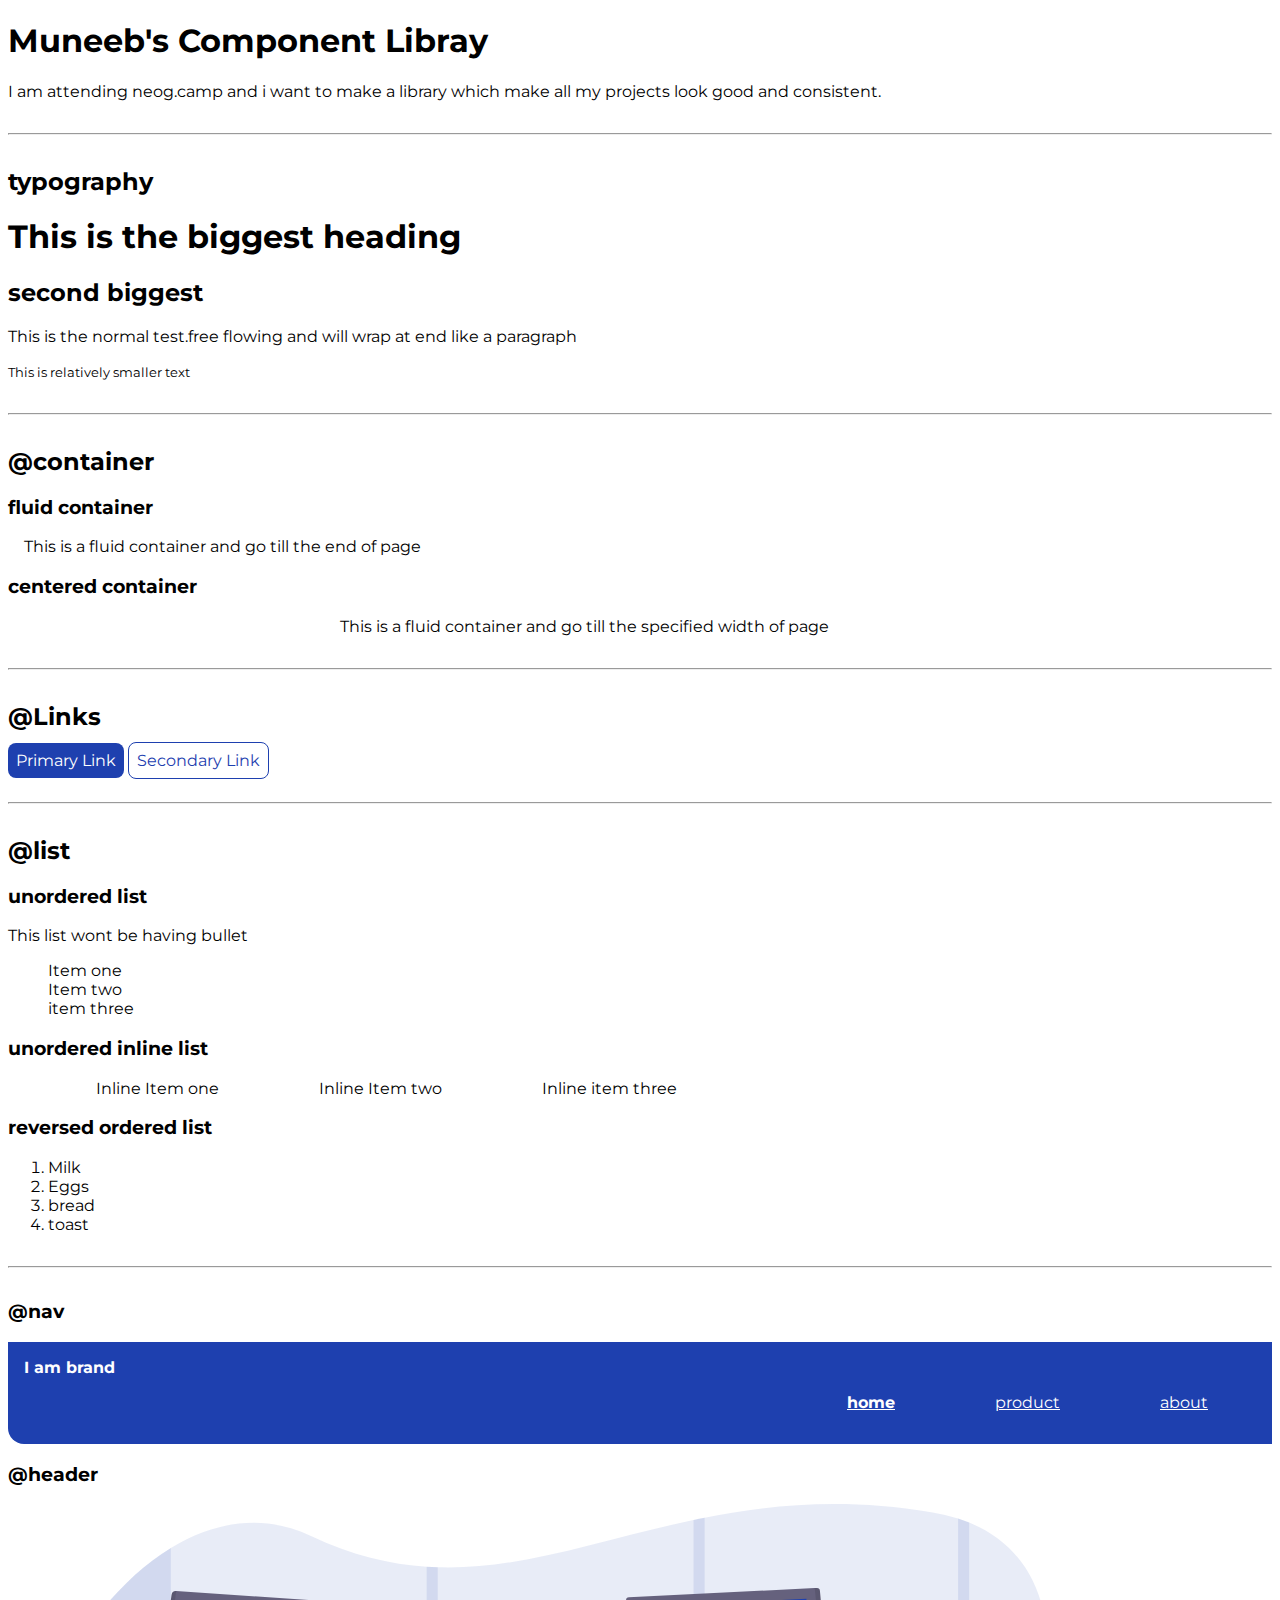
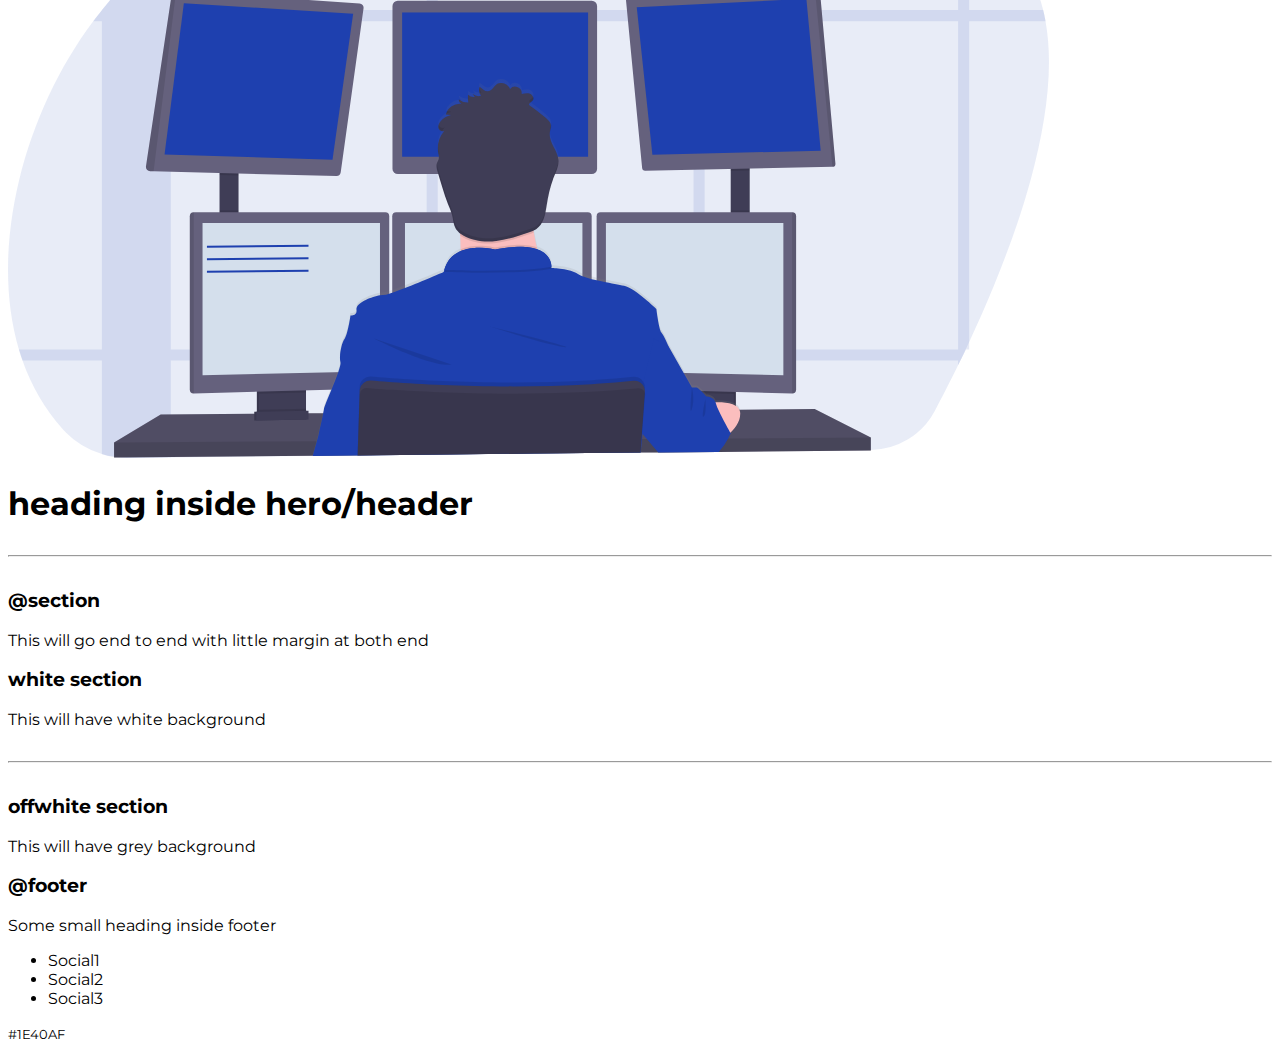
==== index.html @ e27f3c29 "navigation" ====
<!DOCTYPE html>
<html lang="en">
<head>
    <meta charset="UTF-8">
    <meta http-equiv="X-UA-Compatible" content="IE=edge">
    <meta name="viewport" content="width=device-width, initial-scale=1.0">
    <title>Component Libray</title>
    <link rel="stylesheet" href="style.css">
    
</head>
<body>
    <h1 id= >  Muneeb's Component Libray</h1>
    <p>I am attending neog.camp and i want to make a library which make all my projects look good and consistent.</p>

    <hr>

    <h2>typography</h2>

    <h1> This is the biggest heading</h1>
    <h2>second biggest</h2>
    <p>This is the normal test.free flowing and will wrap at end like a paragraph</p>
    <small>This is relatively smaller text</small>
     <hr>
    <h2>@container</h2>
    <h3>fluid container</h3>
    <div class="container ">This is a fluid container and go till the end of page</div>

    <h3>centered container</h3>
    <div class="container container-center">This is a fluid container and go till the specified width of page</div>
     <hr>
    <h2>@Links</h2>
    <a class="Link link-primary" href="/">Primary Link</a>
    <a class="Link link-secondary"
    href="/">Secondary Link</a>
    <hr>
     
    <h2>@list</h2>
    <h3>unordered list</h3>
    <p>This list wont be having bullet</p>

    <ul class= "list-non-bullet">
        <li>Item one</li>
        <li>Item two</li>
        <li>item three</li>
    </ul>

    <h3>unordered inline list</h3>
    <ul class="list-non-bullet">
        <li class="list-item-inline">Inline Item one</li>
        <li class="list-item-inline"> Inline Item two</li>
        <li class="list-item-inline">   Inline item three</li>
    </ul>
    <h3>reversed ordered list</h3>
    <ol>
        <li>Milk</li>
        <li>Eggs</li>
        <li>bread</li>
        <li>toast</li>
    </ol>
<hr>
    <h3>@nav</h3>

    <nav class="navigation container"> 
        <div class=nav-brand>I am brand</div>
        <ul class="list-non-bullet nav-pills">
            <li class="list-item-inline">
                <a class="link link-active" href="">home</a>
            </li>
            <li class="list-item-inline">
                <a class="link" href="">product</a>
            </li>
            <li class="list-item-inline">
                <a class="link" href="">about</a>
            </li>
        </ul>
    </nav>


    <h3>@header</h3>
    <header>
        <img src="images/hero.svg" />
        <h1>heading inside hero/header</h1>
    </header>

    <hr>

     <h3>@section</h3>
     <section>
         This will go end to end with little margin at both end
     </section>
     <section>
         <h3>white section</h3>
        This will have white background
    </section>

    <hr>
    <section>
        <h3>offwhite section</h3>
       This will have grey background
   </section>
   <h3>@footer</h3>
    <footer>
        <div >Some small heading inside footer </div>
        <ul>
            <li>Social1</li>
            <li>Social2</li>
            <li>Social3</li>
        </ul>
    </footer>



    

    <small>#1E40AF
    </small>
    

</html>
---- style.css ----
@import url('https://fonts.googleapis.com/css2?family=Montserrat&display=swap');

:root{
    --primary-color: #1E40AF;
}
body{
    font-family: 'Montserrat', sans-serif;
}

hr{
    margin: 2rem 0rem;
}
/** container**/
.container {
    padding-left: 1em;
    padding-right: 1em;
}

.container-center{

    max-width: 600px;
    margin:auto;

}


.Link {
    text-decoration: none;
    padding: 0.5rem;
}

.link-primary {
    background-color: #1E40AF;
     border-radius: 0.5rem;
     color: white
  }
  
  
    
.link-secondary {
    color: #1E40AF;
    border-radius: 0.5rem;
    border: 1px solid #1E40AF;
     
     
    }
    /** look into bem naming in css**/


    /** list**/
.list-non-bullet{
    list-style: none;
}  

.list-item-inline{
    display: inline;
    padding: 0rem 3rem;
}

/**navigation**/

.navigation {
    background-color: #1E40AF;
    color: white;
    padding: 1rem;
    border-bottom-left-radius: 1rem;

}
.navigation .nav-brand{
    font-weight: bold;
    
}

.navigation .nav-pills {
    text-align: right;
}

.navigation .link{
    color: white;
    
   
}

.navigation .link-active{
    font-weight: bold;
}
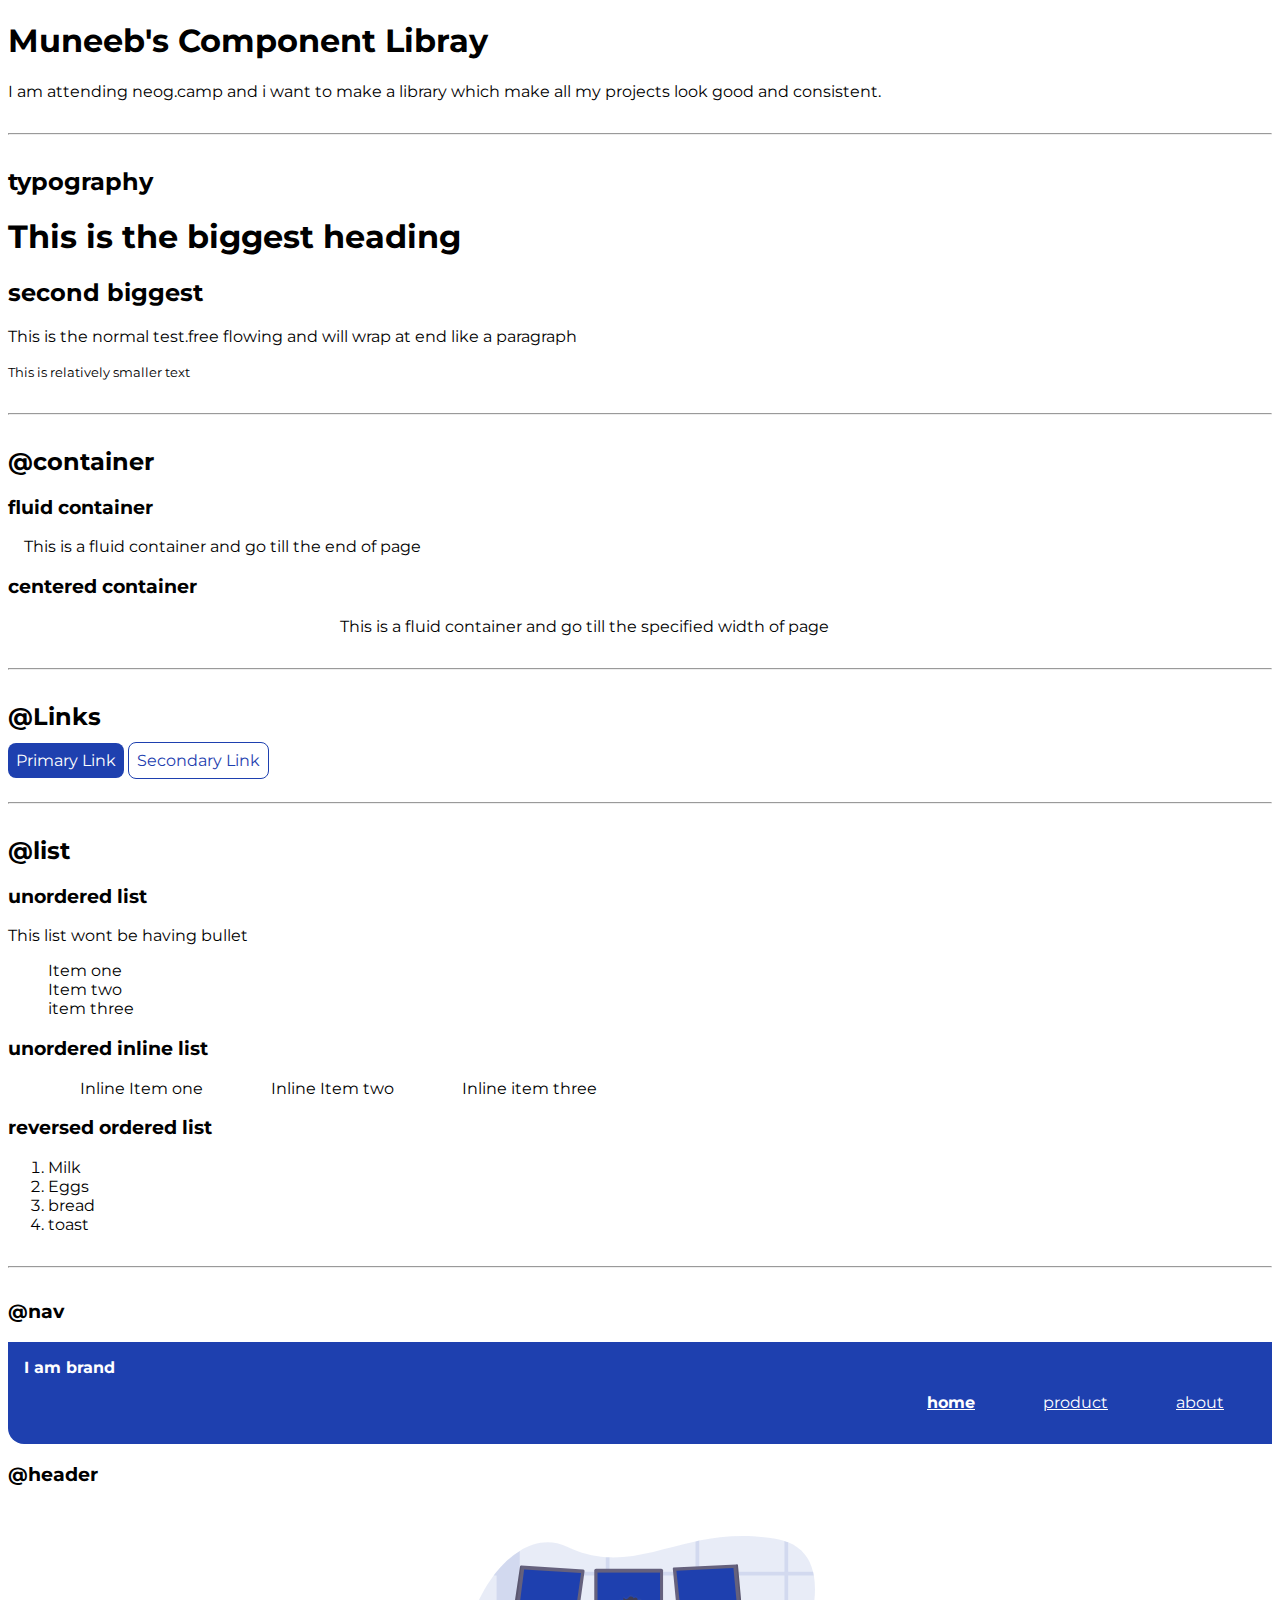
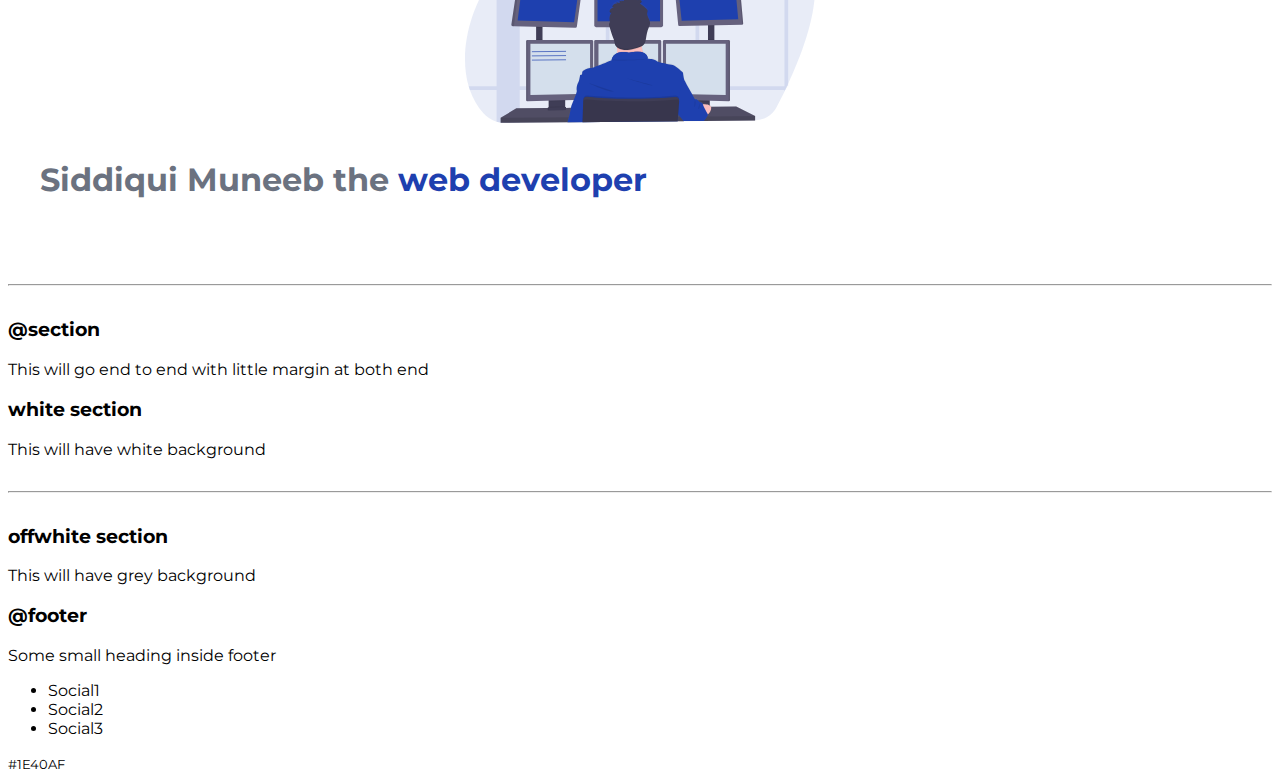
==== commit 46bd9207: "header" ====
--- a/index.html
+++ b/index.html
@@ -77,9 +77,9 @@
 
 
     <h3>@header</h3>
-    <header>
-        <img src="images/hero.svg" />
-        <h1>heading inside hero/header</h1>
+    <header class="hero">
+        <img class="hero-img" src="images/hero.svg" />
+        <h1 class="hero-heading">Siddiqui Muneeb the <span class="heading-inverted">web developer</span></h1>
     </header>
 
     <hr>
--- a/style.css
+++ b/style.css
@@ -2,6 +2,7 @@
 
 :root{
     --primary-color: #1E40AF;
+    --dark-gray: #6B7280;
 }
 body{
     font-family: 'Montserrat', sans-serif;
@@ -54,7 +55,7 @@
 
 .list-item-inline{
     display: inline;
-    padding: 0rem 3rem;
+    padding: 0rem 2rem;
 }
 
 /**navigation**/
@@ -84,6 +85,26 @@
 .navigation .link-active{
     font-weight: bold;
 }
+/**header**/
+
+.hero{
+    padding: 2rem;
+}
+
+.hero .hero-img{
+    max-width: 350px;
+    display: block;
+    margin: auto;
+}
+
+.hero .hero-heading {
+    padding-top: 1rem;
+    color: var(--dark-gray);
+}
+
+.hero .hero-heading .heading-inverted {
+    color: #1E40AF;
+}
 
 
 
@@ -91,3 +112,7 @@
 
 
 
+
+
+
+
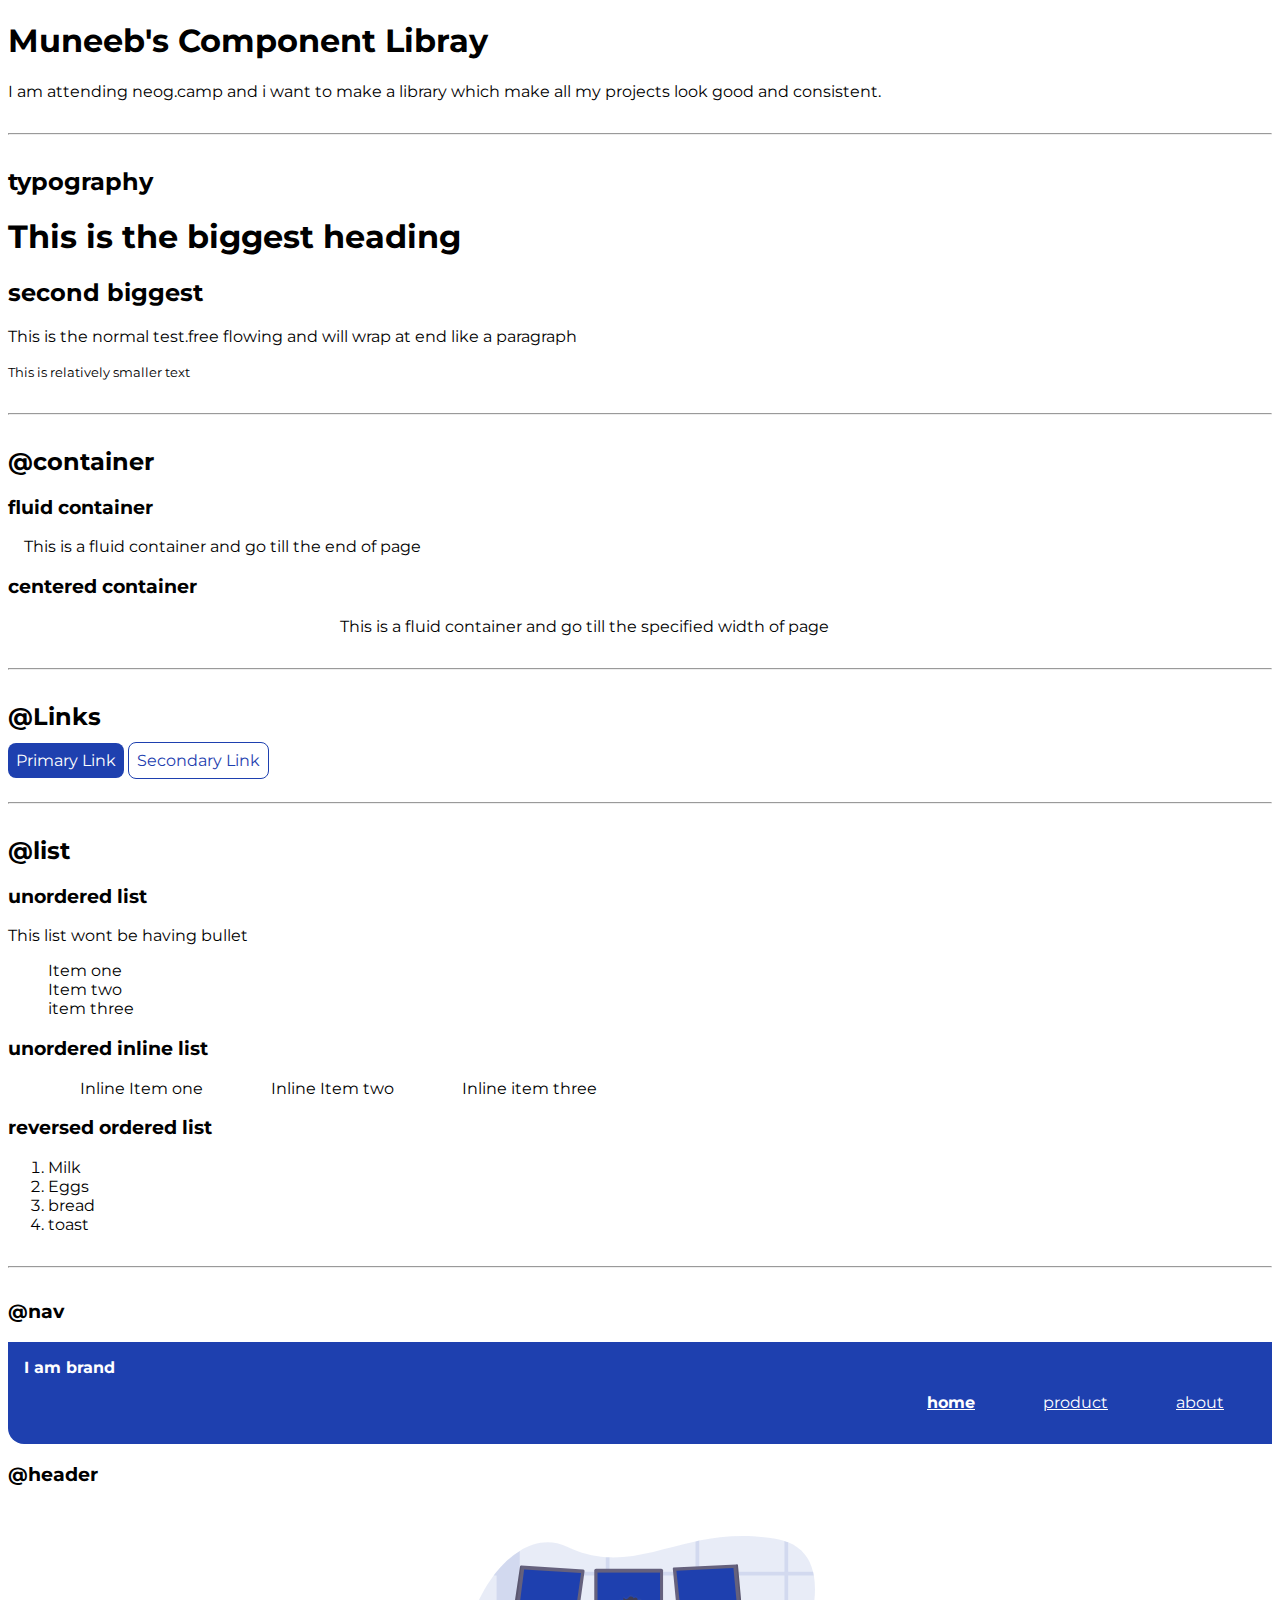
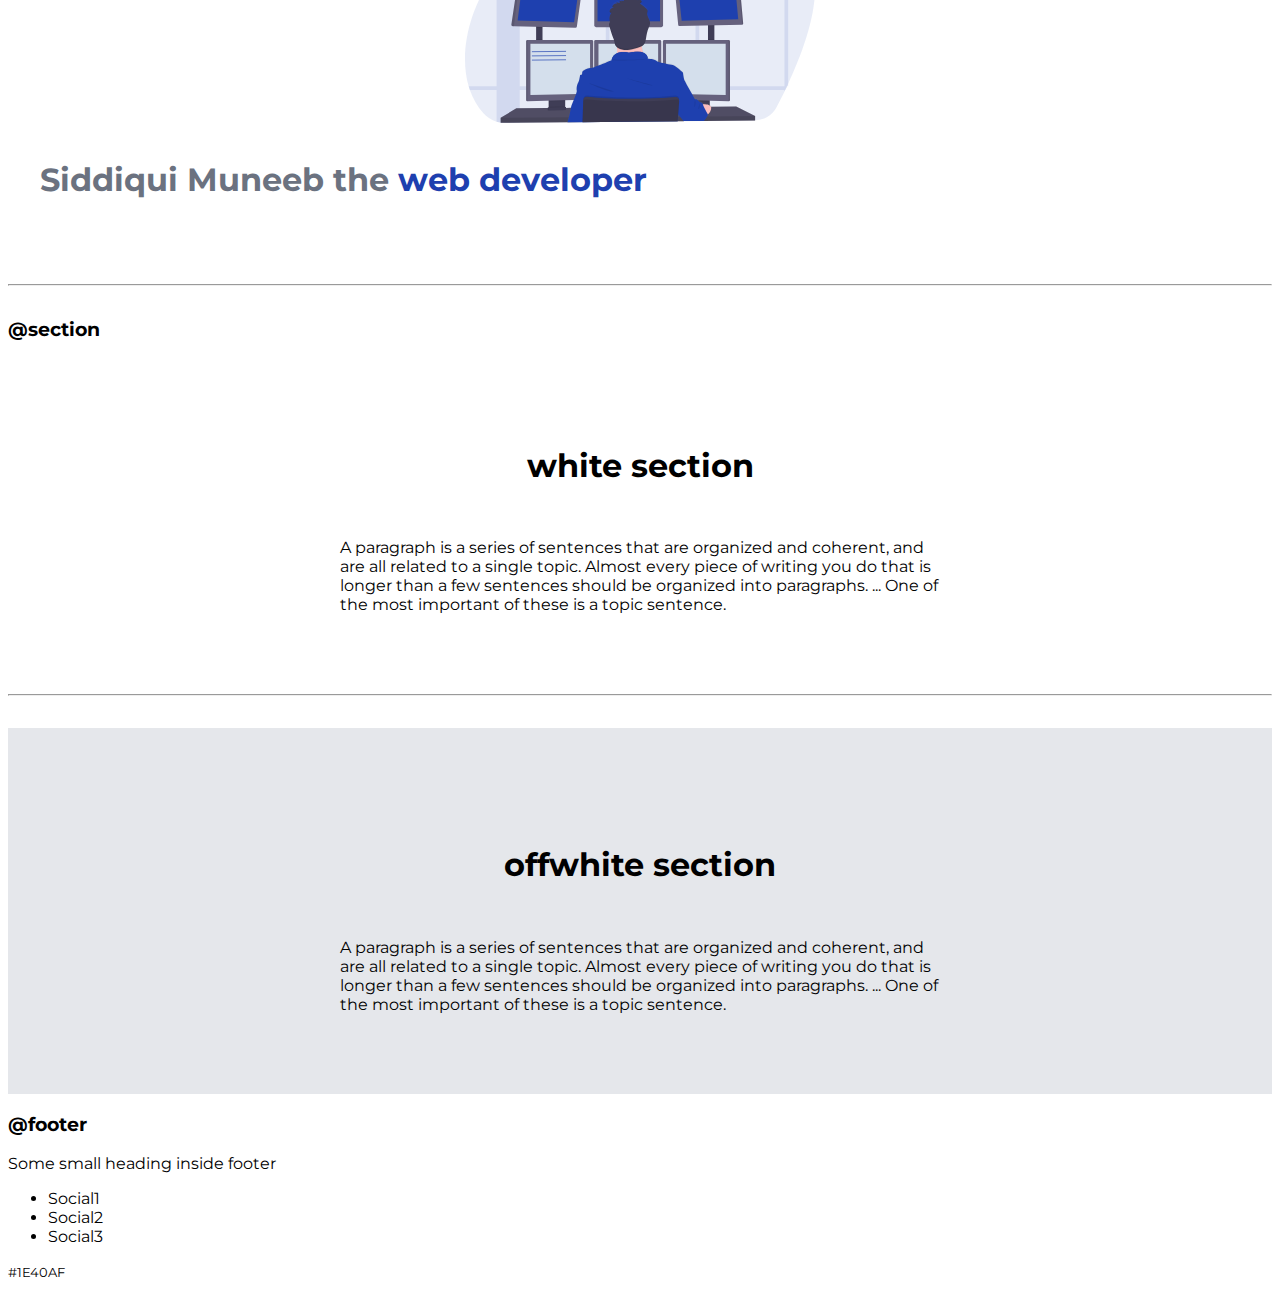
==== commit 4663192a: "section done" ====
--- a/index.html
+++ b/index.html
@@ -85,18 +85,20 @@
     <hr>
 
      <h3>@section</h3>
-     <section>
-         This will go end to end with little margin at both end
-     </section>
-     <section>
-         <h3>white section</h3>
-        This will have white background
+     
+     <section class="section">
+         <div class="container container-center">
+         <h1>white section</h1>
+        <p> A paragraph is a series of sentences that are organized and coherent, and are all related to a single topic. Almost every piece of writing you do that is longer than a few sentences should be organized into paragraphs. ... One of the most important of these is a topic sentence. </p>
+        </div>
     </section>
 
     <hr>
-    <section>
-        <h3>offwhite section</h3>
-       This will have grey background
+    <section class="section ow">
+        <div class="section container-center">
+        <h1>offwhite section</h1>
+       <p> A paragraph is a series of sentences that are organized and coherent, and are all related to a single topic. Almost every piece of writing you do that is longer than a few sentences should be organized into paragraphs. ... One of the most important of these is a topic sentence.</p>
+    </div>
    </section>
    <h3>@footer</h3>
     <footer>
--- a/style.css
+++ b/style.css
@@ -1,26 +1,29 @@
 @import url('https://fonts.googleapis.com/css2?family=Montserrat&display=swap');
 
-:root{
+:root {
     --primary-color: #1E40AF;
     --dark-gray: #6B7280;
+    --off-white: #E5E7EB;
 }
-body{
+
+body {
     font-family: 'Montserrat', sans-serif;
 }
 
-hr{
+hr {
     margin: 2rem 0rem;
 }
+
 /** container**/
 .container {
     padding-left: 1em;
     padding-right: 1em;
 }
 
-.container-center{
+.container-center {
 
     max-width: 600px;
-    margin:auto;
+    margin: auto;
 
 }
 
@@ -32,28 +35,29 @@
 
 .link-primary {
     background-color: #1E40AF;
-     border-radius: 0.5rem;
-     color: white
-  }
-  
-  
-    
+    border-radius: 0.5rem;
+    color: white
+}
+
+
+
 .link-secondary {
     color: #1E40AF;
     border-radius: 0.5rem;
     border: 1px solid #1E40AF;
-     
-     
-    }
-    /** look into bem naming in css**/
 
 
-    /** list**/
-.list-non-bullet{
+}
+
+/** look into bem naming in css**/
+
+
+/** list**/
+.list-non-bullet {
     list-style: none;
-}  
+}
 
-.list-item-inline{
+.list-item-inline {
     display: inline;
     padding: 0rem 2rem;
 }
@@ -67,31 +71,33 @@
     border-bottom-left-radius: 1rem;
 
 }
-.navigation .nav-brand{
+
+.navigation .nav-brand {
     font-weight: bold;
-    
+
 }
 
 .navigation .nav-pills {
     text-align: right;
 }
 
-.navigation .link{
+.navigation .link {
     color: white;
-    
-   
+
+
 }
 
-.navigation .link-active{
+.navigation .link-active {
     font-weight: bold;
 }
+
 /**header**/
 
-.hero{
+.hero {
     padding: 2rem;
 }
 
-.hero .hero-img{
+.hero .hero-img {
     max-width: 350px;
     display: block;
     margin: auto;
@@ -106,13 +112,16 @@
     color: #1E40AF;
 }
 
+.section {
+    padding: 2rem;
+}
 
+.section h1 {
+    text-align: center;
+    padding: 2rem;
+    font-weight: bold;
+}
 
-
-
-
-
-
-
-
-
+.ow {
+    background-color: var(--off-white);
+}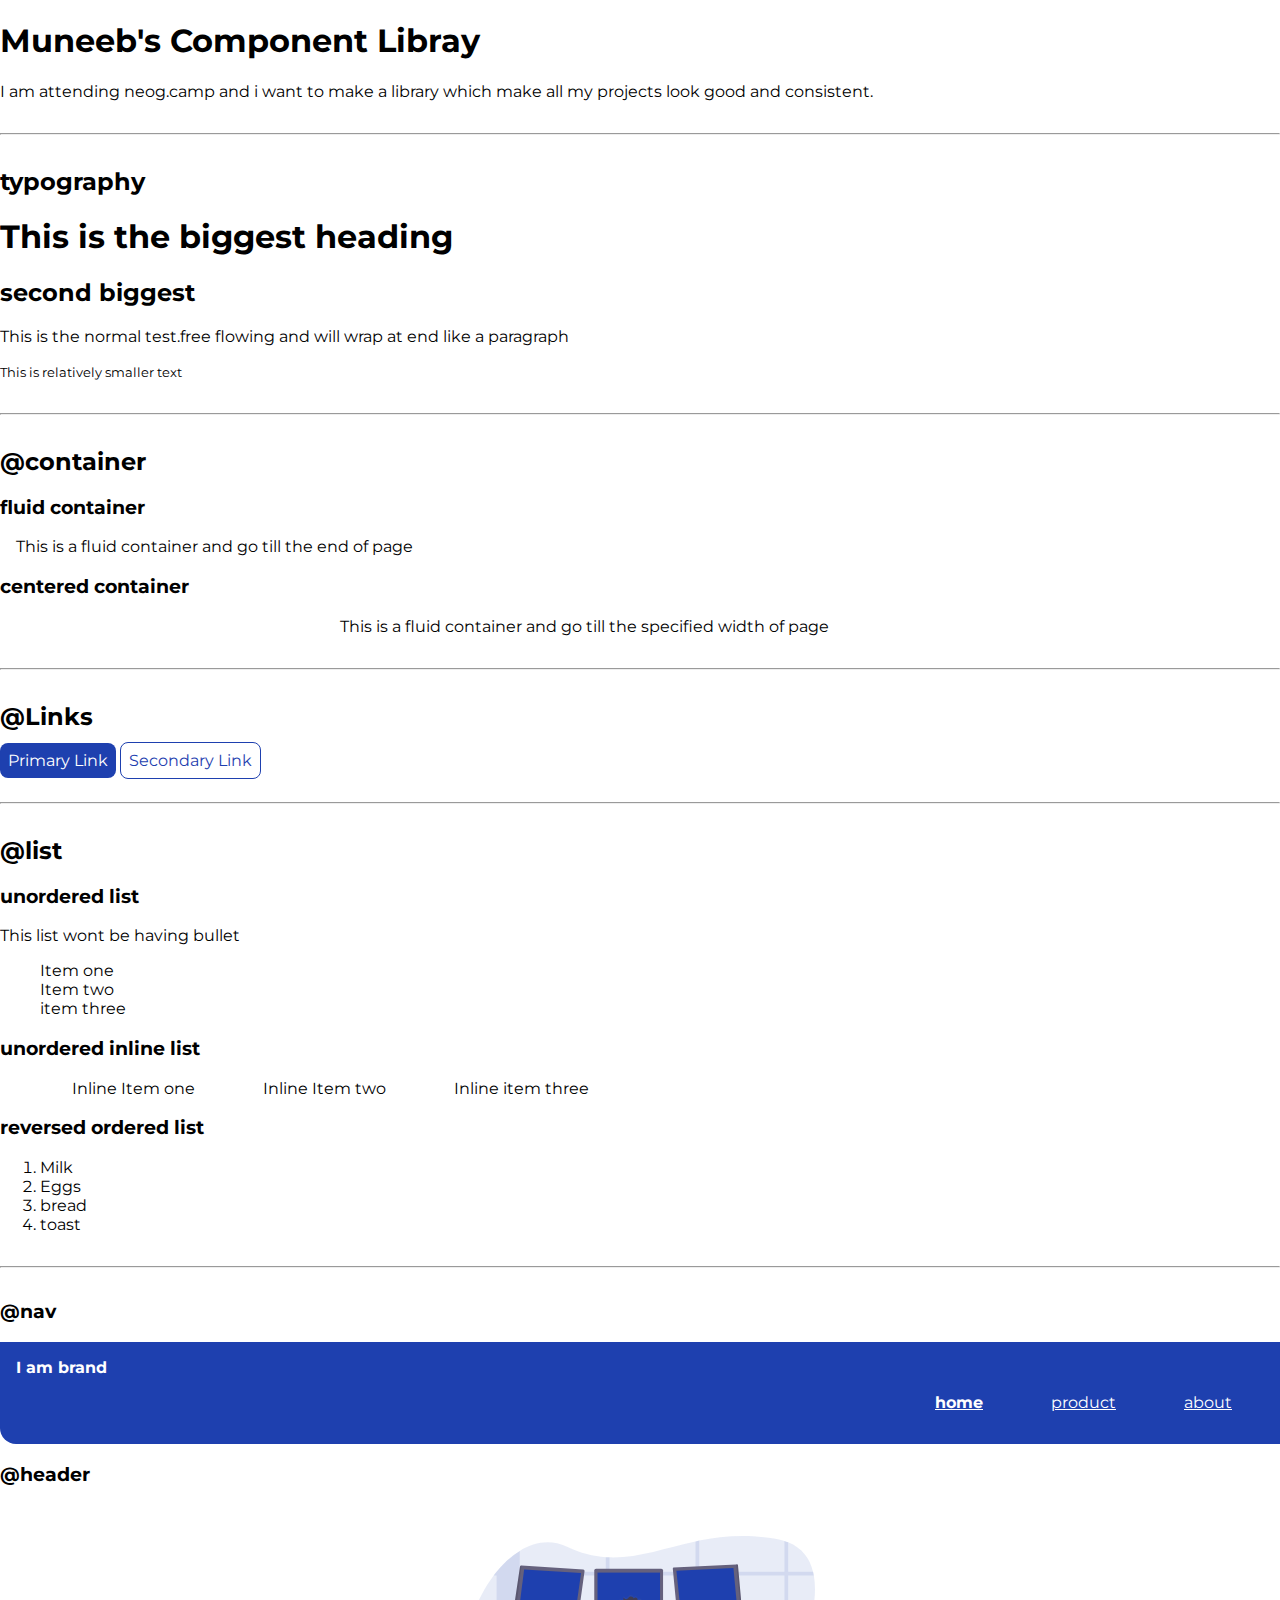
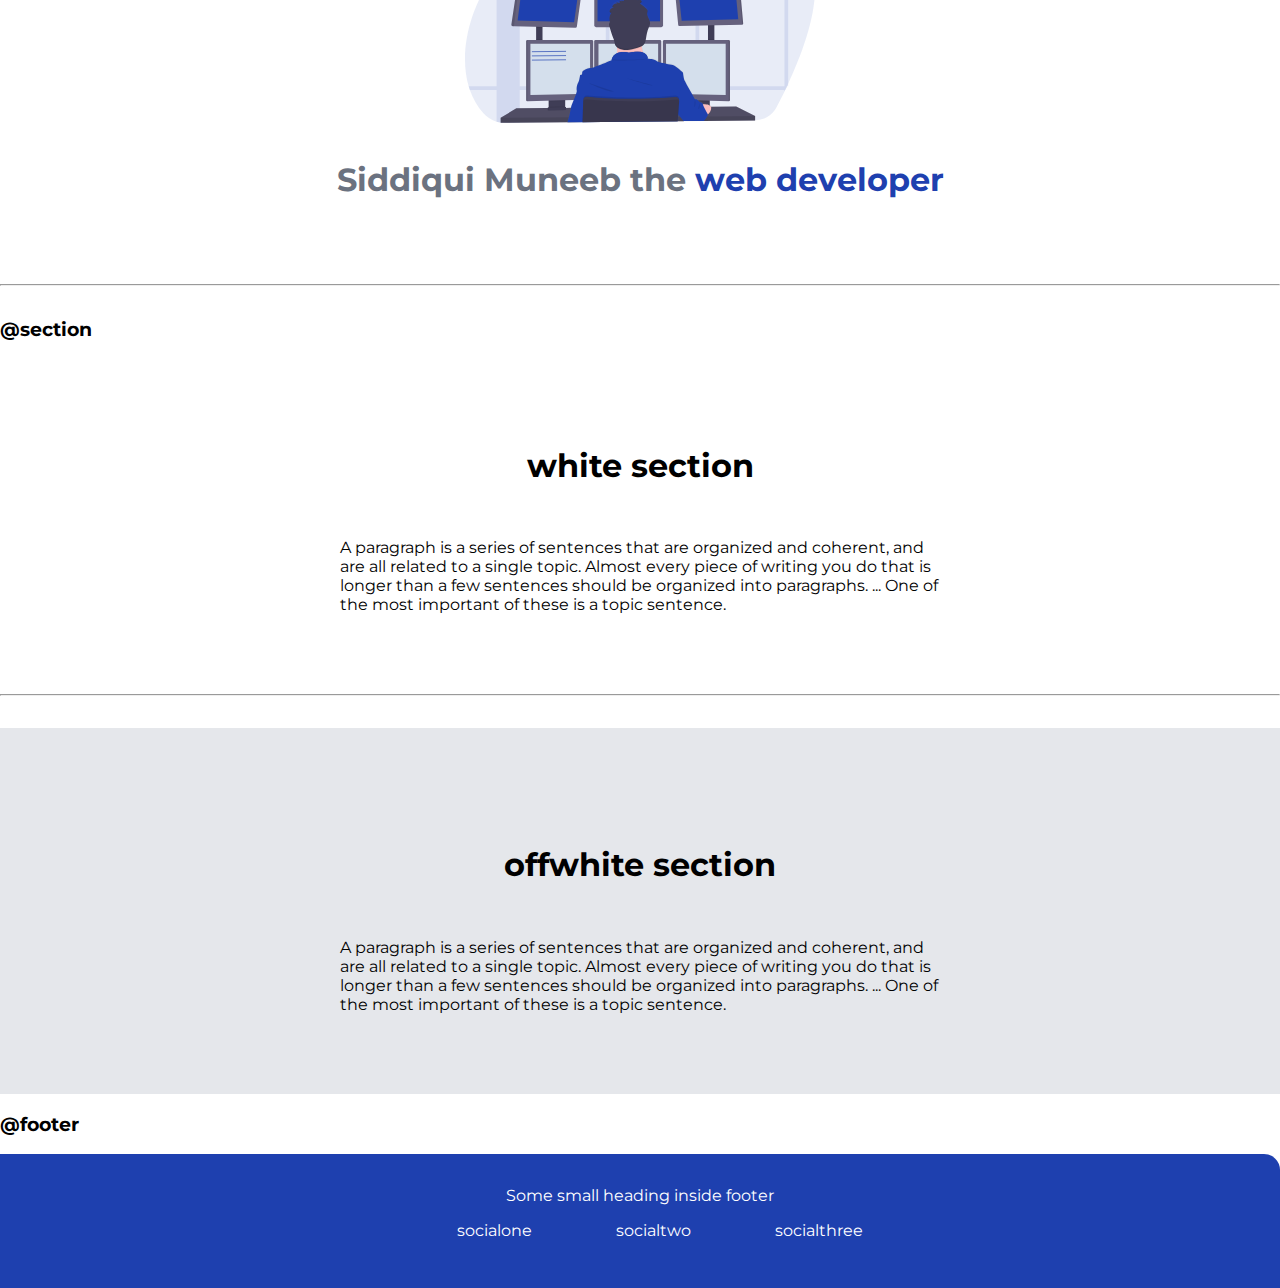
==== commit 8eb9234f: "done component library" ====
--- a/index.html
+++ b/index.html
@@ -101,12 +101,24 @@
     </div>
    </section>
    <h3>@footer</h3>
-    <footer>
-        <div >Some small heading inside footer </div>
-        <ul>
-            <li>Social1</li>
-            <li>Social2</li>
-            <li>Social3</li>
+    <footer class="footer">
+        <div class="footer-header">Some small heading inside footer </div>
+        <ul class="social-links list-non-bullet"> 
+            <li class="list-item-inline">
+                <a class="Link" href="/">
+                socialone
+                </a>
+            </li>
+            <li class="list-item-inline">
+                <a class="Link" href="/">
+                socialtwo
+                </a>
+            </li>
+            <li class="list-item-inline">  
+                <a class="Link" href="/">
+                socialthree
+                </a>
+            </li>
         </ul>
     </footer>
 
@@ -114,8 +126,7 @@
 
     
 
-    <small>#1E40AF
-    </small>
+    
     
 
 </html>--- a/style.css
+++ b/style.css
@@ -8,6 +8,7 @@
 
 body {
     font-family: 'Montserrat', sans-serif;
+    margin: 0px;
 }
 
 hr {
@@ -104,6 +105,7 @@
 }
 
 .hero .hero-heading {
+    text-align: center;
     padding-top: 1rem;
     color: var(--dark-gray);
 }
@@ -124,4 +126,20 @@
 
 .ow {
     background-color: var(--off-white);
-}+}
+
+.footer {
+    background-color: #1E40AF;
+    padding: 2rem 0rem;
+    text-align: center;
+    color: white;
+    border-top-right-radius: 1rem;
+}
+
+.footer .Link{
+    color: white;
+}
+
+.footer .ul{
+    margin-inline-start: 0px;
+}
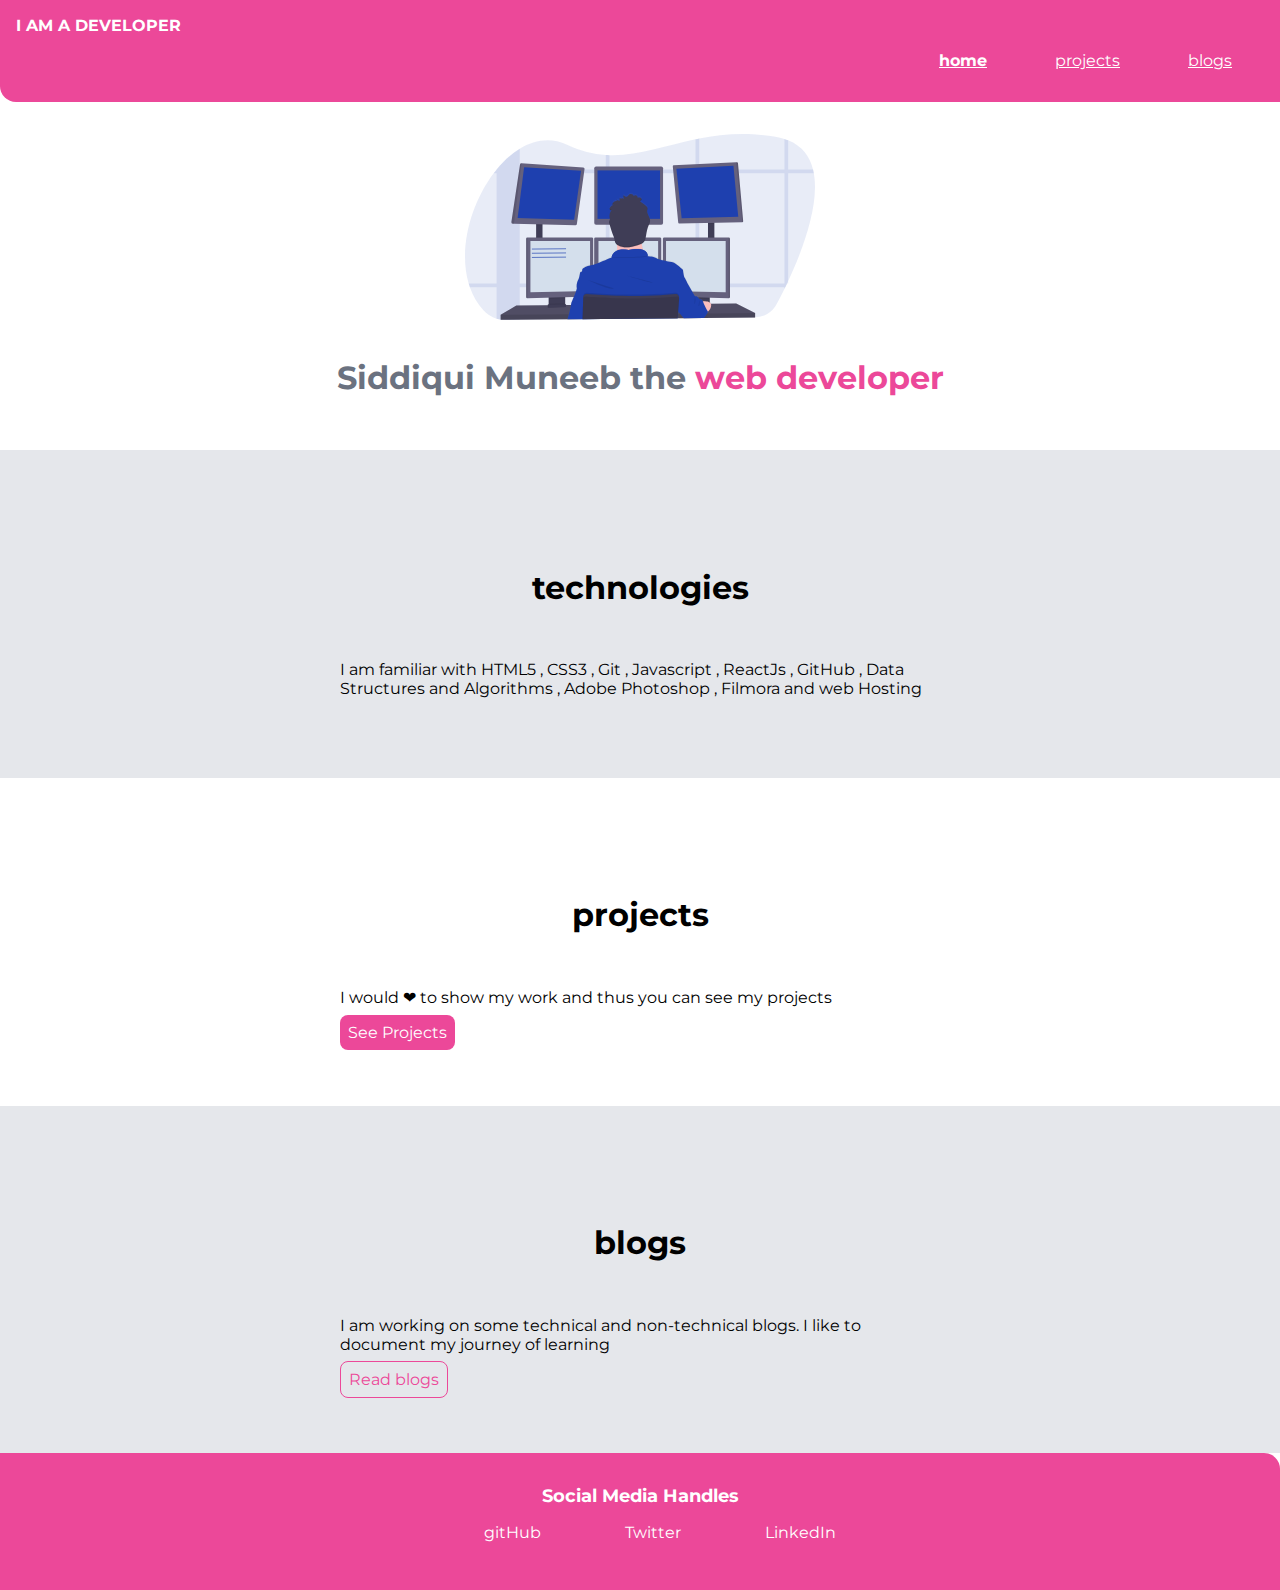
==== commit c27080b1: "update" ====
--- a/index.html
+++ b/index.html
@@ -4,129 +4,82 @@
     <meta charset="UTF-8">
     <meta http-equiv="X-UA-Compatible" content="IE=edge">
     <meta name="viewport" content="width=device-width, initial-scale=1.0">
-    <title>Component Libray</title>
+    <title>home | siddiquimuneeb</title>
     <link rel="stylesheet" href="style.css">
-    
 </head>
 <body>
-    <h1 id= >  Muneeb's Component Libray</h1>
-    <p>I am attending neog.camp and i want to make a library which make all my projects look good and consistent.</p>
-
-    <hr>
-
-    <h2>typography</h2>
-
-    <h1> This is the biggest heading</h1>
-    <h2>second biggest</h2>
-    <p>This is the normal test.free flowing and will wrap at end like a paragraph</p>
-    <small>This is relatively smaller text</small>
-     <hr>
-    <h2>@container</h2>
-    <h3>fluid container</h3>
-    <div class="container ">This is a fluid container and go till the end of page</div>
-
-    <h3>centered container</h3>
-    <div class="container container-center">This is a fluid container and go till the specified width of page</div>
-     <hr>
-    <h2>@Links</h2>
-    <a class="Link link-primary" href="/">Primary Link</a>
-    <a class="Link link-secondary"
-    href="/">Secondary Link</a>
-    <hr>
-     
-    <h2>@list</h2>
-    <h3>unordered list</h3>
-    <p>This list wont be having bullet</p>
-
-    <ul class= "list-non-bullet">
-        <li>Item one</li>
-        <li>Item two</li>
-        <li>item three</li>
-    </ul>
-
-    <h3>unordered inline list</h3>
-    <ul class="list-non-bullet">
-        <li class="list-item-inline">Inline Item one</li>
-        <li class="list-item-inline"> Inline Item two</li>
-        <li class="list-item-inline">   Inline item three</li>
-    </ul>
-    <h3>reversed ordered list</h3>
-    <ol>
-        <li>Milk</li>
-        <li>Eggs</li>
-        <li>bread</li>
-        <li>toast</li>
-    </ol>
-<hr>
-    <h3>@nav</h3>
-
+    
     <nav class="navigation container"> 
-        <div class=nav-brand>I am brand</div>
+        <div class=nav-brand>I AM A DEVELOPER</div>
         <ul class="list-non-bullet nav-pills">
             <li class="list-item-inline">
                 <a class="link link-active" href="">home</a>
             </li>
             <li class="list-item-inline">
-                <a class="link" href="">product</a>
+                <a class="link" href="">projects</a>
             </li>
             <li class="list-item-inline">
-                <a class="link" href="">about</a>
+                <a class="link" href="">blogs</a>
             </li>
         </ul>
     </nav>
 
+</h3>
+<header class="hero">
+    <img class="hero-img" src="images/hero.svg" />
+    <h1 class="hero-heading">Siddiqui Muneeb the <span class="heading-inverted">web developer</span></h1>
+</header>
 
-    <h3>@header</h3>
-    <header class="hero">
-        <img class="hero-img" src="images/hero.svg" />
-        <h1 class="hero-heading">Siddiqui Muneeb the <span class="heading-inverted">web developer</span></h1>
-    </header>
+<section class="section ow">
+    <div class="section container-center">
+    <h1>technologies</h1>
+   <p>I am familiar with HTML5 , CSS3 ,  Git , Javascript , ReactJs , GitHub , Data Structures and Algorithms , Adobe Photoshop , Filmora and web Hosting </p>
+</div>
+</section>
 
-    <hr>
+<section class="section ">
+    <div class="section container-center">
+    <h1>projects</h1>
+   <p>I would ❤ to show my work and thus you can see my projects </p>
+   <a class="Link link-primary" href="/">See Projects</a>
+</div>
+</section>
+<section 
+class="section ow">
+    <div class="section container-center">
+    <h1>blogs</h1>
+   <p> I am working on some technical and non-technical blogs. I like to document my journey of learning</p>
+   <a class="Link link-secondary" href="/">Read blogs</a>
+</div>
+</section>
 
-     <h3>@section</h3>
-     
-     <section class="section">
-         <div class="container container-center">
-         <h1>white section</h1>
-        <p> A paragraph is a series of sentences that are organized and coherent, and are all related to a single topic. Almost every piece of writing you do that is longer than a few sentences should be organized into paragraphs. ... One of the most important of these is a topic sentence. </p>
-        </div>
-    </section>
+<footer class="footer">
+    <div class="footer-header">Social Media Handles  </div>
+    <ul class="social-links list-non-bullet"> 
+        <li class="list-item-inline">
+            <a class="Link" href="https://github.com/muneeb0321">
+            gitHub
+            </a>
+        </li>
+        <li class="list-item-inline">
+            <a class="Link" href="/">
+            Twitter
+            </a>
+        </li>
+        <li class="list-item-inline">  
+            <a class="Link" href="/">
+            LinkedIn
+            </a>
+        </li>
+    </ul>
+</footer>
 
-    <hr>
-    <section class="section ow">
-        <div class="section container-center">
-        <h1>offwhite section</h1>
-       <p> A paragraph is a series of sentences that are organized and coherent, and are all related to a single topic. Almost every piece of writing you do that is longer than a few sentences should be organized into paragraphs. ... One of the most important of these is a topic sentence.</p>
-    </div>
-   </section>
-   <h3>@footer</h3>
-    <footer class="footer">
-        <div class="footer-header">Some small heading inside footer </div>
-        <ul class="social-links list-non-bullet"> 
-            <li class="list-item-inline">
-                <a class="Link" href="/">
-                socialone
-                </a>
-            </li>
-            <li class="list-item-inline">
-                <a class="Link" href="/">
-                socialtwo
-                </a>
-            </li>
-            <li class="list-item-inline">  
-                <a class="Link" href="/">
-                socialthree
-                </a>
-            </li>
-        </ul>
-    </footer>
+
+
+
 
 
 
     
-
-    
-    
-
+</body>
 </html>--- a/style.css
+++ b/style.css
@@ -1,7 +1,7 @@
 @import url('https://fonts.googleapis.com/css2?family=Montserrat&display=swap');
 
 :root {
-    --primary-color: #1E40AF;
+    --primary-color: #EC4899;
     --dark-gray: #6B7280;
     --off-white: #E5E7EB;
 }
@@ -35,7 +35,7 @@
 }
 
 .link-primary {
-    background-color: #1E40AF;
+    background-color: #EC4899;
     border-radius: 0.5rem;
     color: white
 }
@@ -43,9 +43,9 @@
 
 
 .link-secondary {
-    color: #1E40AF;
+    color: #EC4899;
     border-radius: 0.5rem;
-    border: 1px solid #1E40AF;
+    border: 1px solid #EC4899;
 
 
 }
@@ -66,7 +66,7 @@
 /**navigation**/
 
 .navigation {
-    background-color: #1E40AF;
+    background-color: #EC4899;
     color: white;
     padding: 1rem;
     border-bottom-left-radius: 1rem;
@@ -111,7 +111,7 @@
 }
 
 .hero .hero-heading .heading-inverted {
-    color: #1E40AF;
+    color: #EC4899;
 }
 
 .section {
@@ -129,7 +129,7 @@
 }
 
 .footer {
-    background-color: #1E40AF;
+    background-color: #EC4899;
     padding: 2rem 0rem;
     text-align: center;
     color: white;
@@ -140,6 +140,14 @@
     color: white;
 }
 
+.footer .footer-header{
+
+    font-weight: bold;
+    font-size: large;
+
+
+}
+
 .footer .ul{
     margin-inline-start: 0px;
 }
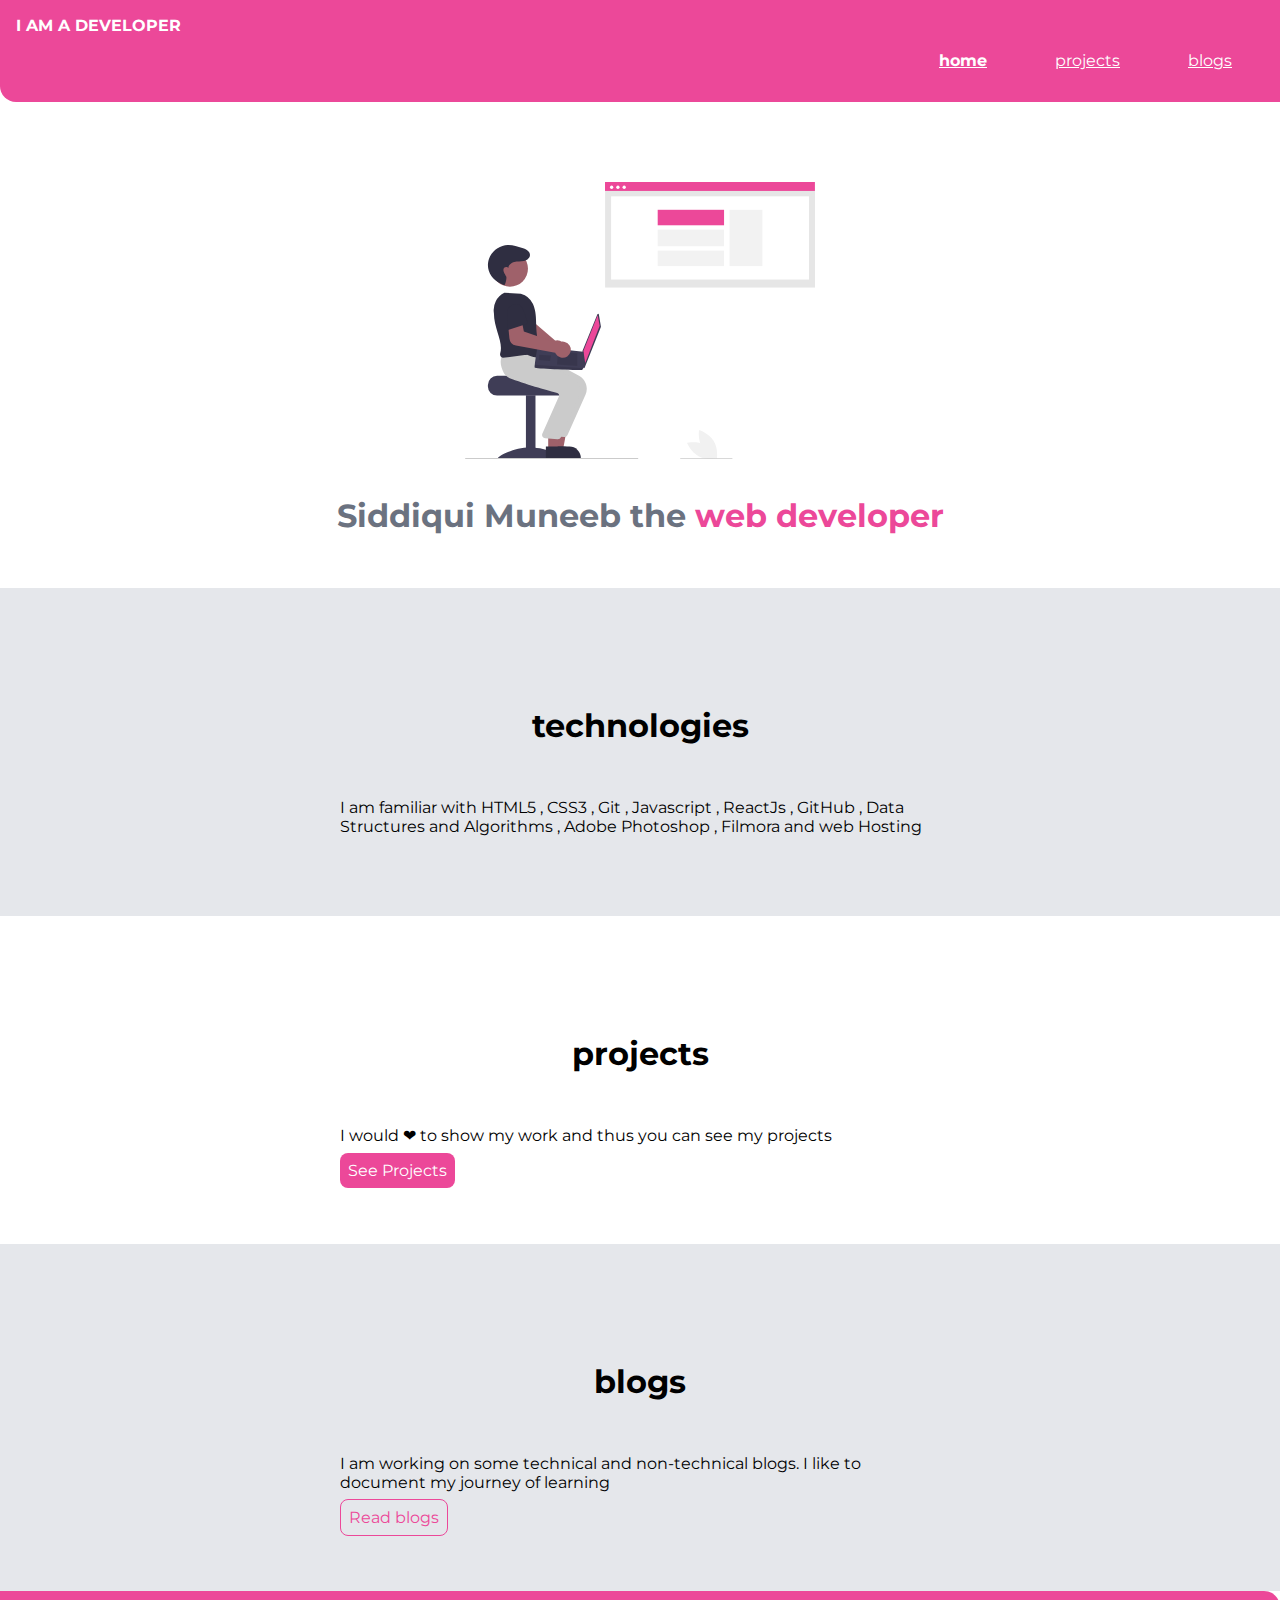
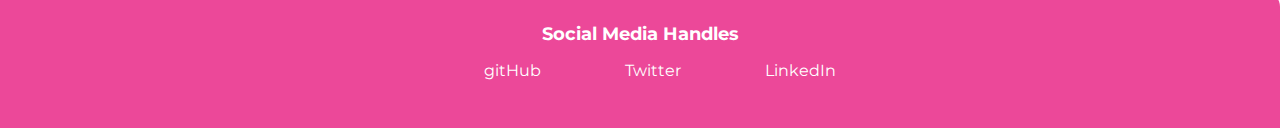
==== commit 44a3be2c: "project and blogs" ====
--- a/index.html
+++ b/index.html
@@ -13,20 +13,20 @@
         <div class=nav-brand>I AM A DEVELOPER</div>
         <ul class="list-non-bullet nav-pills">
             <li class="list-item-inline">
-                <a class="link link-active" href="">home</a>
+                <a class="link link-active" href="index.html">home</a>
             </li>
             <li class="list-item-inline">
-                <a class="link" href="">projects</a>
+                <a class="link" href="projects.html">projects</a>
             </li>
             <li class="list-item-inline">
-                <a class="link" href="">blogs</a>
+                <a class="link" href="blogs.html">blogs</a>
             </li>
         </ul>
     </nav>
 
 </h3>
 <header class="hero">
-    <img class="hero-img" src="images/hero.svg" />
+    <img class="hero-img" src="images/hero1.svg" />
     <h1 class="hero-heading">Siddiqui Muneeb the <span class="heading-inverted">web developer</span></h1>
 </header>
 
--- a/style.css
+++ b/style.css
@@ -96,6 +96,7 @@
 
 .hero {
     padding: 2rem;
+    padding-top: 5em;
 }
 
 .hero .hero-img {
@@ -151,3 +152,7 @@
 .footer .ul{
     margin-inline-start: 0px;
 }
+
+.pad{
+    padding: 1rem;
+}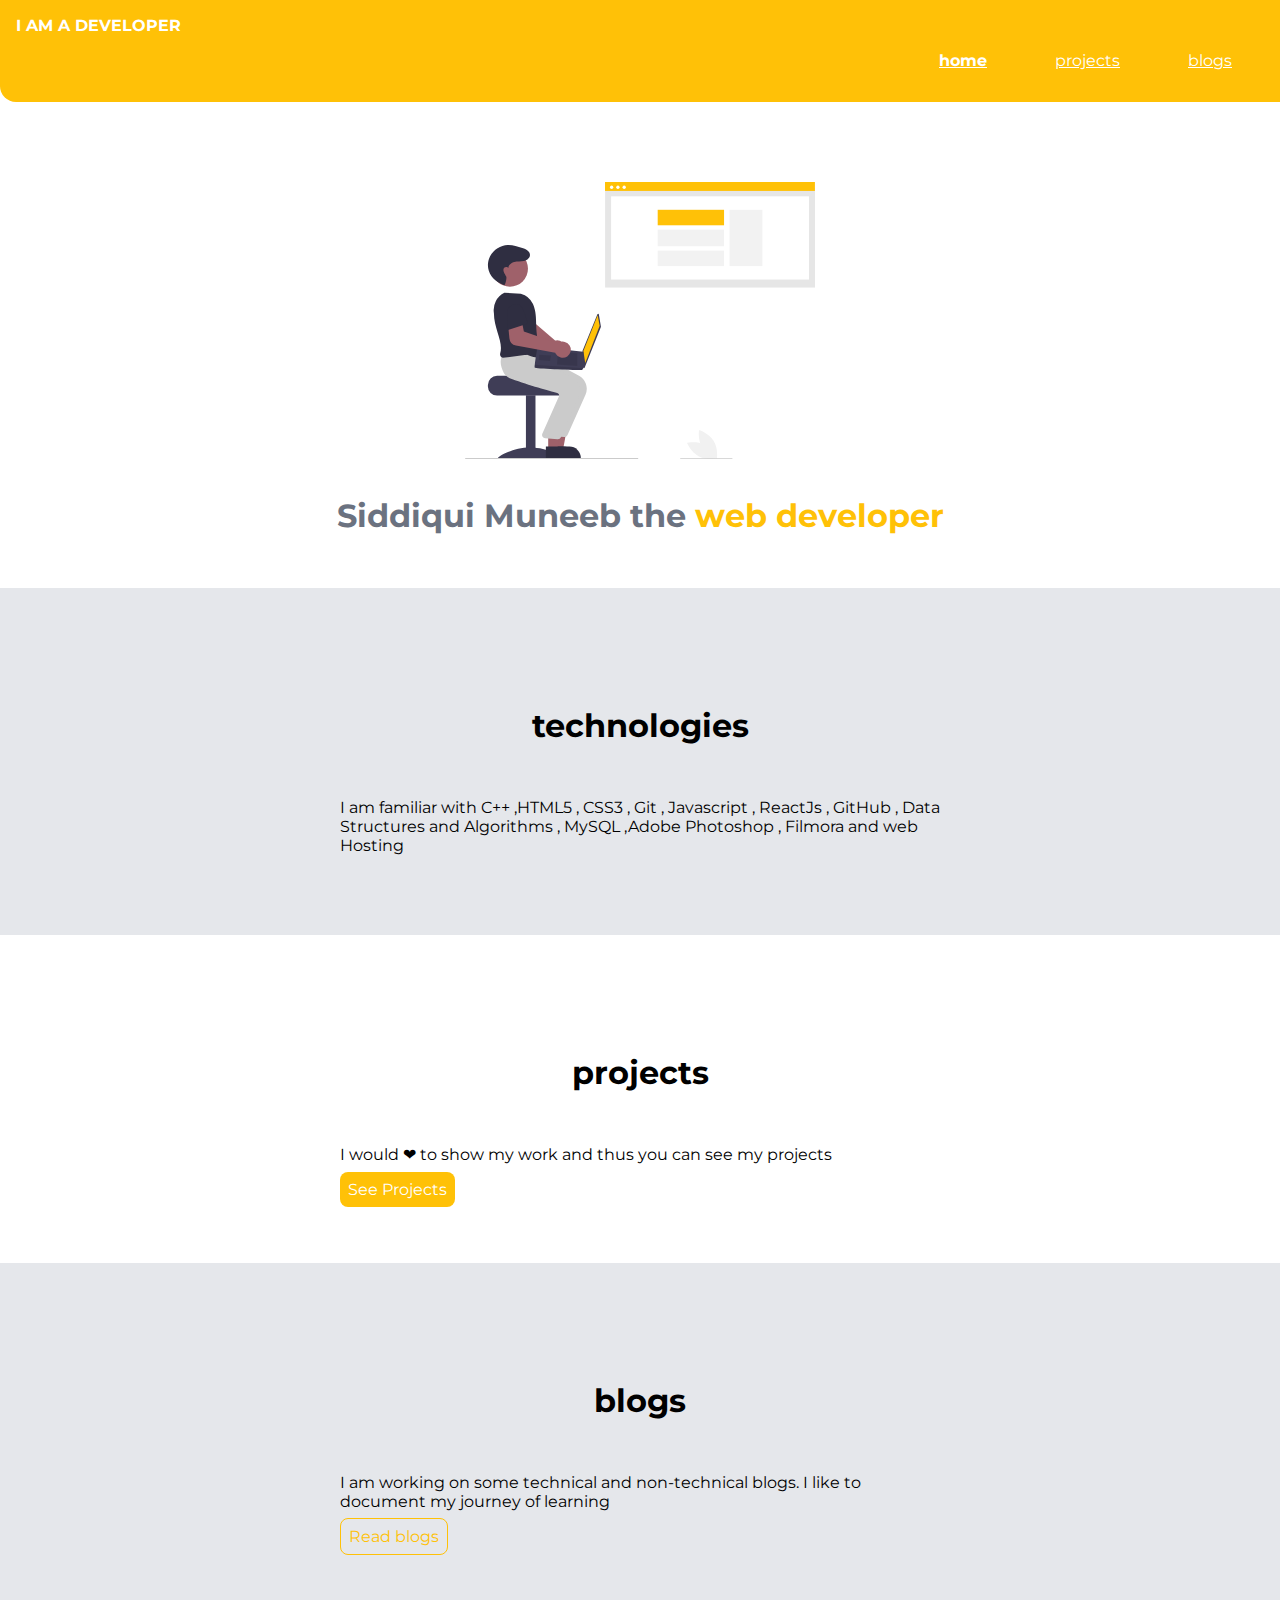
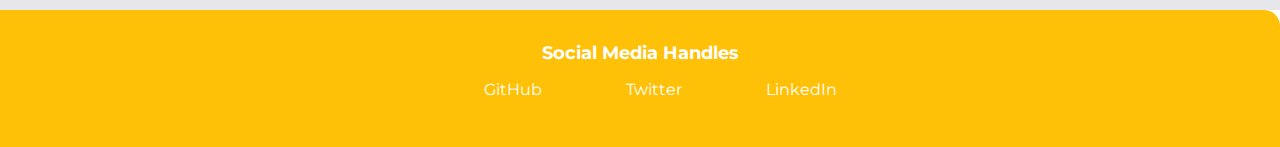
==== commit e48c557d: "project added" ====
--- a/index.html
+++ b/index.html
@@ -26,14 +26,14 @@
 
 </h3>
 <header class="hero">
-    <img class="hero-img" src="images/hero1.svg" />
+    <img class="hero-img" src="images/hero2.svg" />
     <h1 class="hero-heading">Siddiqui Muneeb the <span class="heading-inverted">web developer</span></h1>
 </header>
 
 <section class="section ow">
     <div class="section container-center">
     <h1>technologies</h1>
-   <p>I am familiar with HTML5 , CSS3 ,  Git , Javascript , ReactJs , GitHub , Data Structures and Algorithms , Adobe Photoshop , Filmora and web Hosting </p>
+   <p>I am familiar with C++ ,HTML5 , CSS3 ,  Git , Javascript , ReactJs , GitHub , Data Structures and Algorithms , MySQL ,Adobe Photoshop , Filmora and web Hosting </p>
 </div>
 </section>
 
@@ -41,7 +41,7 @@
     <div class="section container-center">
     <h1>projects</h1>
    <p>I would ❤ to show my work and thus you can see my projects </p>
-   <a class="Link link-primary" href="/">See Projects</a>
+   <a class="Link link-primary" href="projects.html">See Projects</a>
 </div>
 </section>
 <section 
@@ -49,7 +49,7 @@
     <div class="section container-center">
     <h1>blogs</h1>
    <p> I am working on some technical and non-technical blogs. I like to document my journey of learning</p>
-   <a class="Link link-secondary" href="/">Read blogs</a>
+   <a class="Link link-secondary" href="blogs.html">Read blogs</a>
 </div>
 </section>
 
@@ -58,16 +58,16 @@
     <ul class="social-links list-non-bullet"> 
         <li class="list-item-inline">
             <a class="Link" href="https://github.com/muneeb0321">
-            gitHub
+            GitHub
             </a>
         </li>
         <li class="list-item-inline">
-            <a class="Link" href="/">
+            <a class="Link" href="https://twitter.com/0321muneeb">
             Twitter
             </a>
         </li>
         <li class="list-item-inline">  
-            <a class="Link" href="/">
+            <a class="Link" href="https://www.linkedin.com/in/siddiquimuneeb0321">
             LinkedIn
             </a>
         </li>
--- a/style.css
+++ b/style.css
@@ -1,7 +1,7 @@
 @import url('https://fonts.googleapis.com/css2?family=Montserrat&display=swap');
 
 :root {
-    --primary-color: #EC4899;
+    --primary-color: #ffc107;
     --dark-gray: #6B7280;
     --off-white: #E5E7EB;
 }
@@ -35,7 +35,7 @@
 }
 
 .link-primary {
-    background-color: #EC4899;
+    background-color: #ffc107;
     border-radius: 0.5rem;
     color: white
 }
@@ -43,9 +43,9 @@
 
 
 .link-secondary {
-    color: #EC4899;
+    color: #ffc107;
     border-radius: 0.5rem;
-    border: 1px solid #EC4899;
+    border: 1px solid #ffc107;
 
 
 }
@@ -66,7 +66,7 @@
 /**navigation**/
 
 .navigation {
-    background-color: #EC4899;
+    background-color: #ffc107;
     color: white;
     padding: 1rem;
     border-bottom-left-radius: 1rem;
@@ -112,11 +112,13 @@
 }
 
 .hero .hero-heading .heading-inverted {
-    color: #EC4899;
+    color: #ffc107;
 }
 
 .section {
     padding: 2rem;
+    
+    
 }
 
 .section h1 {
@@ -125,12 +127,14 @@
     font-weight: bold;
 }
 
+
+
 .ow {
     background-color: var(--off-white);
 }
 
 .footer {
-    background-color: #EC4899;
+    background-color: #ffc107;
     padding: 2rem 0rem;
     text-align: center;
     color: white;
